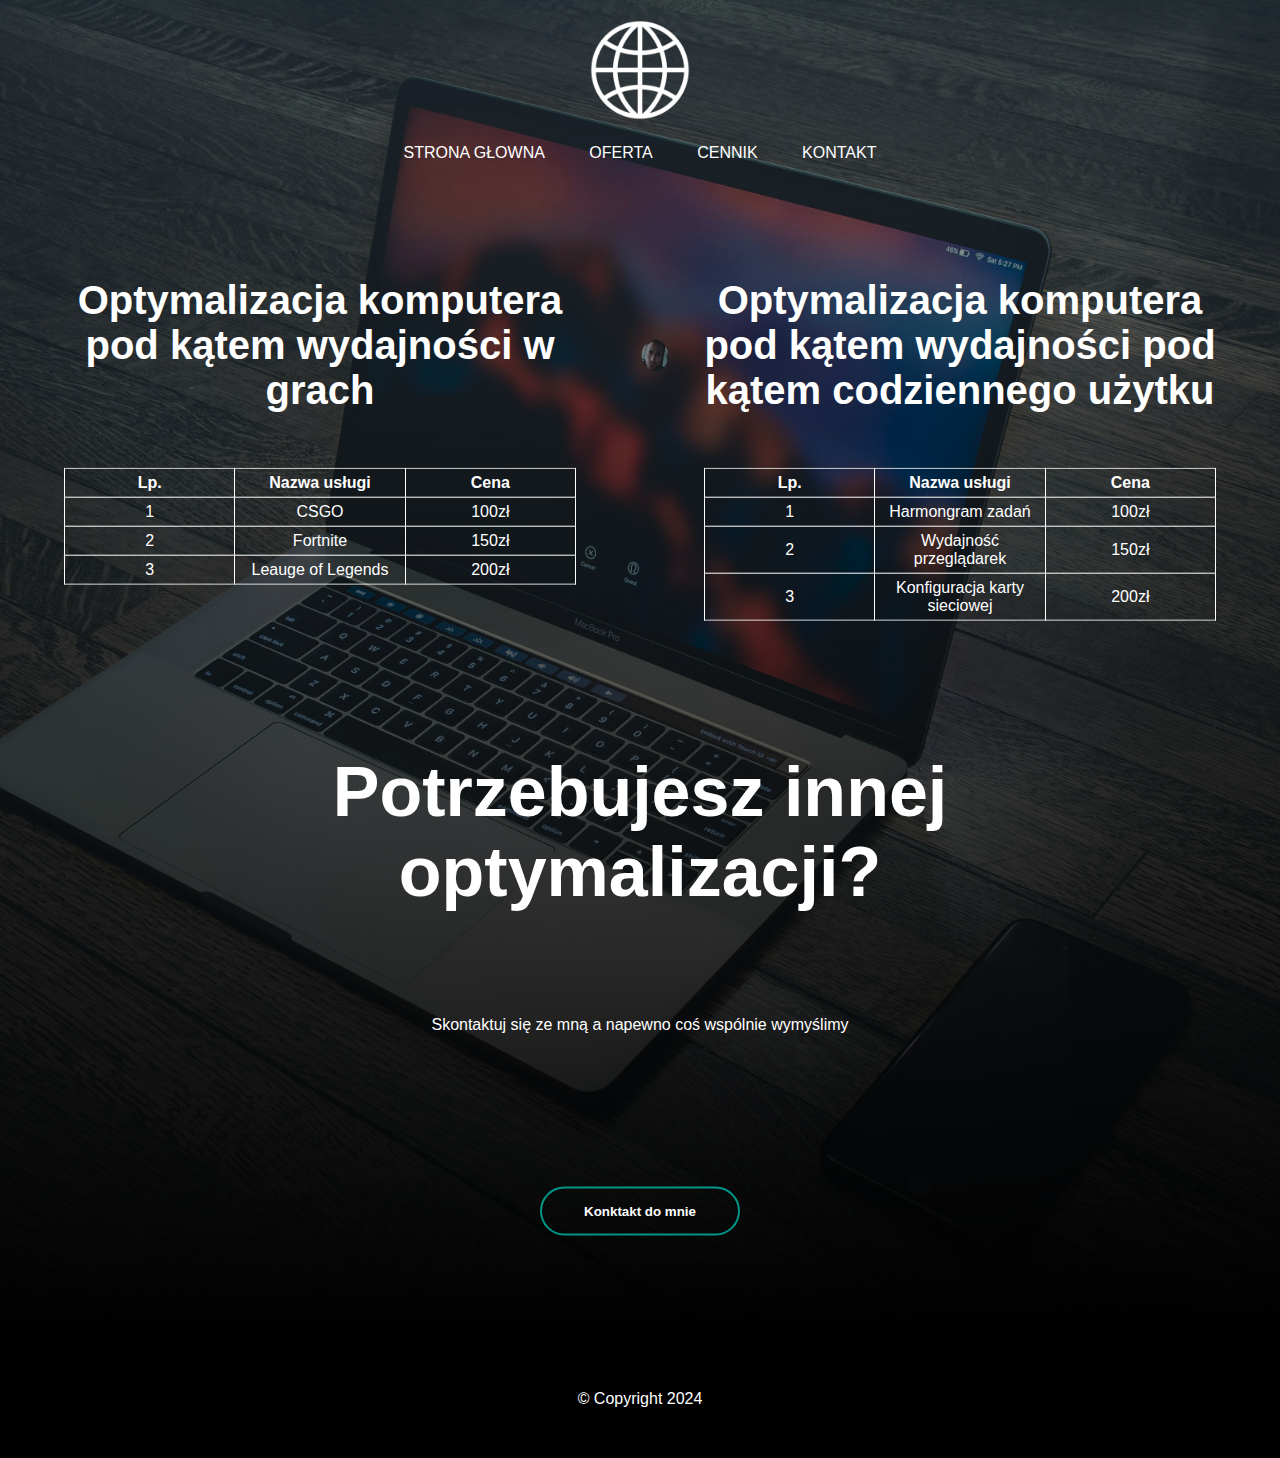
==== cennik.html @ 15f5d439 "first commit added" ====
<!DOCTYPE html>
<html lang="pl">
<head>
    <meta charset="UTF-8">
    <meta name="viewport" content="width=device-width, initial-scale=1.0">
    <title>Document</title>
    <link rel="stylesheet" type="text/css" href="style.css">
</head>
<body>
    <div class="banner">
        <header class="navbar">
            <a href="./index.html"><img src="./src/logo.png" alt="logo" style="width: 100px; height:100px;"></a>
            <ul>
                <li><a href="./index.html">STRONA GŁOWNA</a></li>
                <li><a href="./oferta.html">OFERTA</a></li>
                <li><a href="./cennik.html">CENNIK</a></li>
                <li><a href="./kontakt.html">KONTAKT</a></li>
            </ul>
        </header>

        <main class="">
            <div class="oferta">
                <div class="content">
                    <h1>Optymalizacja komputera pod kątem wydajności w grach</h1>
                    <div class="cennik" role="region" tabindex="0">
                        <table>
                            <thead>
                                <tr>
                                    <th>Lp.</th>
                                    <th>Nazwa usługi</th>
                                    <th>Cena</th>
                                </tr>
                            </thead>
                            <tbody>
                                <tr>
                                    <td>1</td>
                                    <td>CSGO</td>
                                    <td>100zł</td>
                                </tr>
                                <tr>
                                    <td>2</td>
                                    <td>Fortnite</td>
                                    <td>150zł</td>
                                </tr>
                                <tr>
                                    <td>3</td>
                                    <td>Leauge of Legends</td>
                                    <td>200zł</td>
                                </tr>
                            </tbody>
                        </table>
                        </div>
                </div>
                <div class="content">
                    <h1>Optymalizacja komputera pod kątem wydajności pod kątem codziennego użytku</h1>
                        <div class="cennik" role="region" tabindex="0">
                            <table>
                                <thead>
                                    <tr>
                                        <th>Lp.</th>
                                        <th>Nazwa usługi</th>
                                        <th>Cena</th>
                                    </tr>
                                </thead>
                                <tbody>
                                    <tr>
                                        <td>1</td>
                                        <td>Harmongram zadań</td>
                                        <td>100zł</td>
                                    </tr>
                                    <tr>
                                        <td>2</td>
                                        <td>Wydajność przeglądarek</td>
                                        <td>150zł</td>
                                    </tr>
                                    <tr>
                                        <td>3</td>
                                        <td>Konfiguracja karty sieciowej</td>
                                        <td>200zł</td>
                                    </tr>
                                </tbody>
                            </table>
                        </div>
                </div>
            </div>
            <div class="content">
                <h1>Potrzebujesz innej optymalizacji?</h1>
                <p>
                    Skontaktuj się ze mną a napewno coś wspólnie wymyślimy
                </p>
                <div class="buttons">
                    <a href="./kontakt.html"><button type="button"><span></span>Konktakt do mnie</button></a>
                </div>
            </div>      
        </main>
    </div>
    <footer class="footer">
        <p>&copy;&nbsp;Copyright&nbsp;2024</p>
    </footer>
</body>
</html>
---- style.css ----
*{
    margin: 0px auto;
    padding: 0px 0px;
    font-family: sans-serif;
 }


 .banner{
    width: 100%;
    min-height: 100vh !important;
    background-image: 
    linear-gradient(rgba(0,0,0,0.20),rgba(0.0.0.20)),url(src/background.jpg);
    background-size: cover;
    background-position: center;
 }

 .navbar{
    width: 100%;
    margin: auto;
    display: flex;
    align-items: center;
    justify-content: space-between;
    flex-direction: column;
    
 }

 header a img{
    margin: 20px 0px;
 }

 .navbar ul li{
    list-style: none;
    display: inline-block;
    margin: 0 20px;
    position: relative;
 }

 .navbar ul li a{
    text-decoration: none;
    color: #fff;
    text-transform: uppercase;
 }

.navbar ul li::after{
    content:  '';
    height: 3px;
    width: 0;
    background: #009688;
    position: absolute;
    left: 0;
    bottom: -10px;
    transition: 0.5s;
}

.navbar ul li:hover::after{
    width: 100%;
}

main{
    width: 100%;
    display: flex;
    justify-content: center;
    flex-direction: column;    
}
.content{
    width: 50%;
    /* top: 40%; */
    transform: translateY(-10%);
    text-align: center;
    color: white;
    margin-top: 150px;
    

}

.content h1{
    font-size: 70px;
    margin-bottom: 100px;
}

.content p{
    margin: 20px auto;
    font-weight: 100;
    line-height: 25px;
}

button{
    width: 200px;
    padding: 15px 0;
    text-align: center;
    margin: 50px 10px;
    border-radius: 25px;
    font-weight: bold;
    border: 2px solid #009688 ;
    background-color: transparent;
    color: #fff;
    cursor: pointer;
    position: relative;
    overflow: hidden;
}
.buttons{
    height: 50px;
    margin:100px 0px;
}
span{
    background: #009688;
    height: 100%;
    width: 0;
    border-radius: 25px;
    position: absolute;
    left: 0;
    bottom: 0;
    z-index: -1;
    transition: 0.5s;
}

button:hover span{
    width: 100%;
}
button:hover{
    border: none;
}

.footer{
    background-color: black;
    display: flex;
    justify-content: center;
    color: #fff;
    padding-top: 50px;
    padding-bottom: 50px;
}

.oferta{
    display: flex;
    flex-direction: row;
    justify-content: space-between;
}

.oferta .content h1{
    font-size: 40px;
    height: 10vh;
}
.oferta .content{
    width: 40%;
}
.oferta .content p{
    height: 5vh;
}

.cennik {
    overflow: auto;
    width: 100%;
}

.cennik table {
    border: 1px white #000;
    height: 100%;
    width: 100%;
    table-layout: fixed;
    border-collapse: collapse;
    border-spacing: 1px;
    text-align: center;
}


.cennik th {
    border: 1px solid white;
    background-color: transparent;
    color: #fff;
    padding: 5px;
}

.cennik td {
    border: 1px solid white;
    background-color: transparent;
    color: #fff;
    padding: 5px;
}
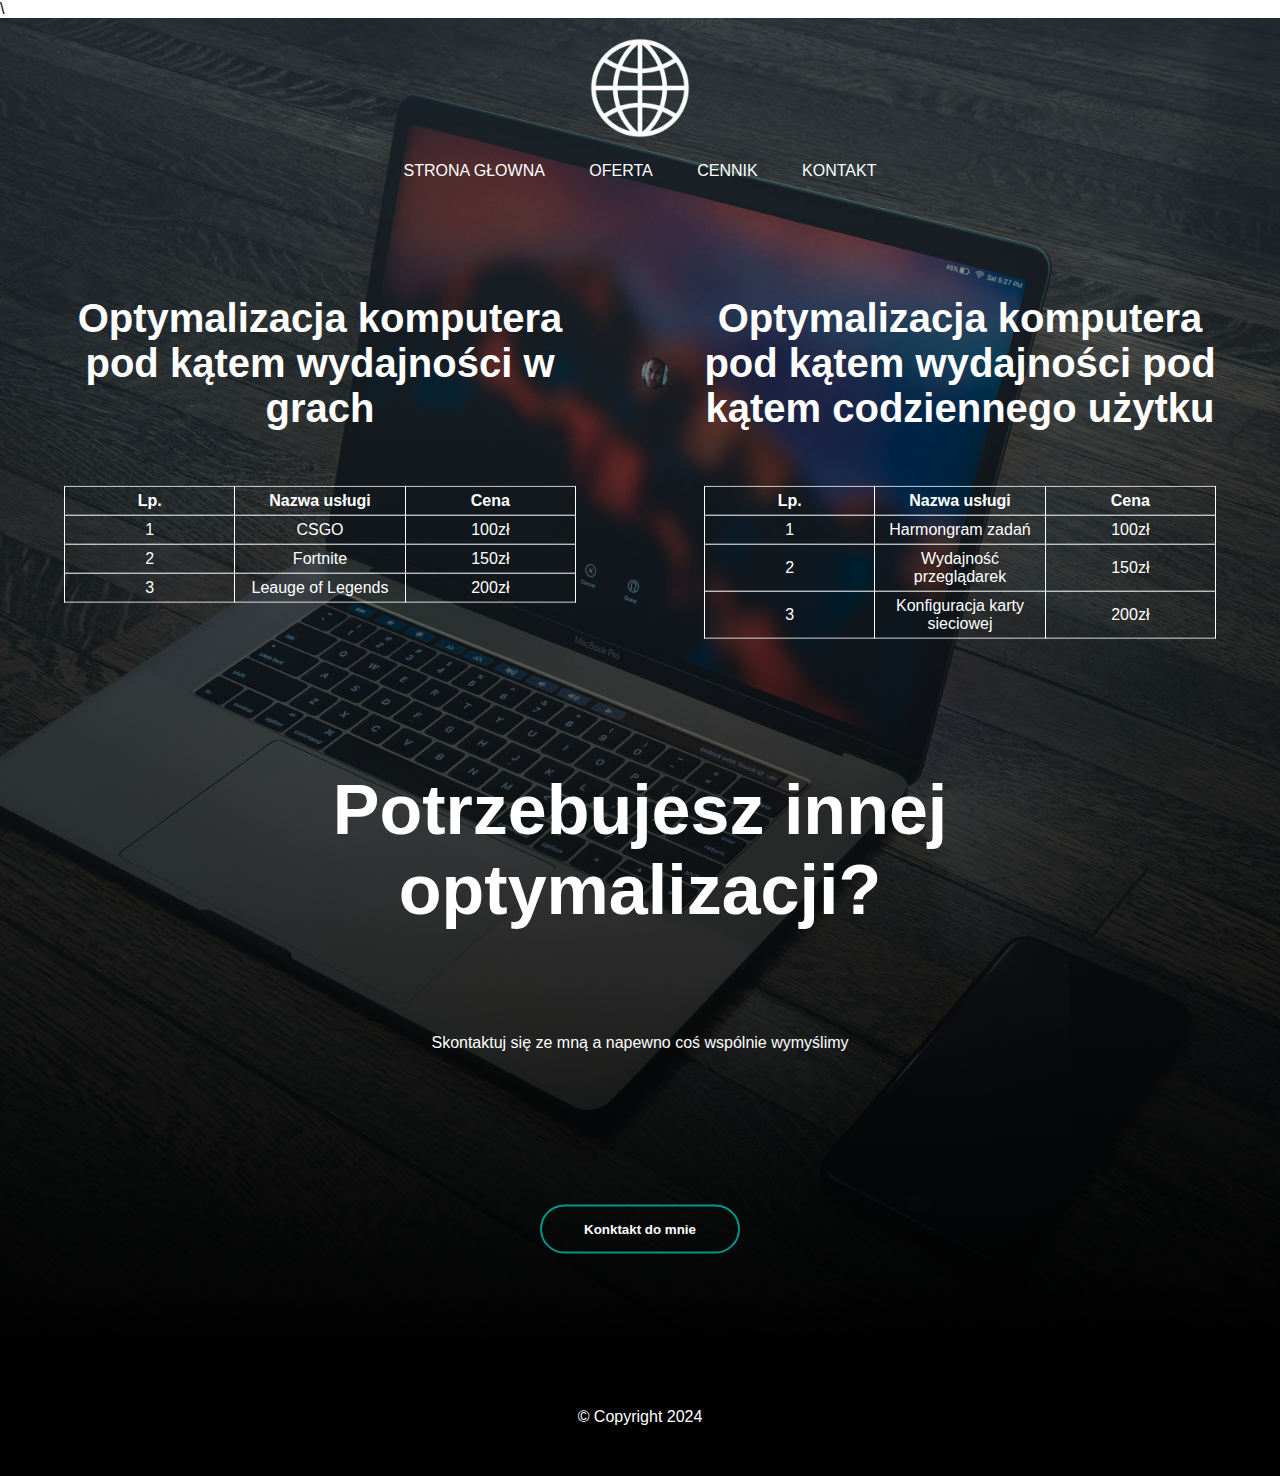
==== commit a857e9fd: "Meta tags updated" ====
--- a/cennik.html
+++ b/cennik.html
@@ -3,8 +3,16 @@
 <head>
     <meta charset="UTF-8">
     <meta name="viewport" content="width=device-width, initial-scale=1.0">
-    <title>Document</title>
-    <link rel="stylesheet" type="text/css" href="style.css">
+    <title>My own site</title>
+    <meta name="description" content="Optymalizacja komputera pod kątem wydajności">
+    <meta name="keywords" content="Optymalizacja,Wiecej fps w grach,wydajnośc,wydajność komputera">
+    <meta name="author" content="Jakub Kędzia">
+    <meta name="robots" content="noindex">
+    <meta property="og:title" content="Optymalizacja komputera pod kątem wydajności">
+    <meta property="og:url" content="jakubkedzia.github.io/OSI/"/>
+    <meta property="og:type" content="website"/>
+    <meta property="og:image" content="https://github.com/jakubkedzia/OSI/blob/main/src/background.jpg?raw=true" />
+    <link rel="stylesheet" type="text/css" href="style.css">\
 </head>
 <body>
     <div class="banner">
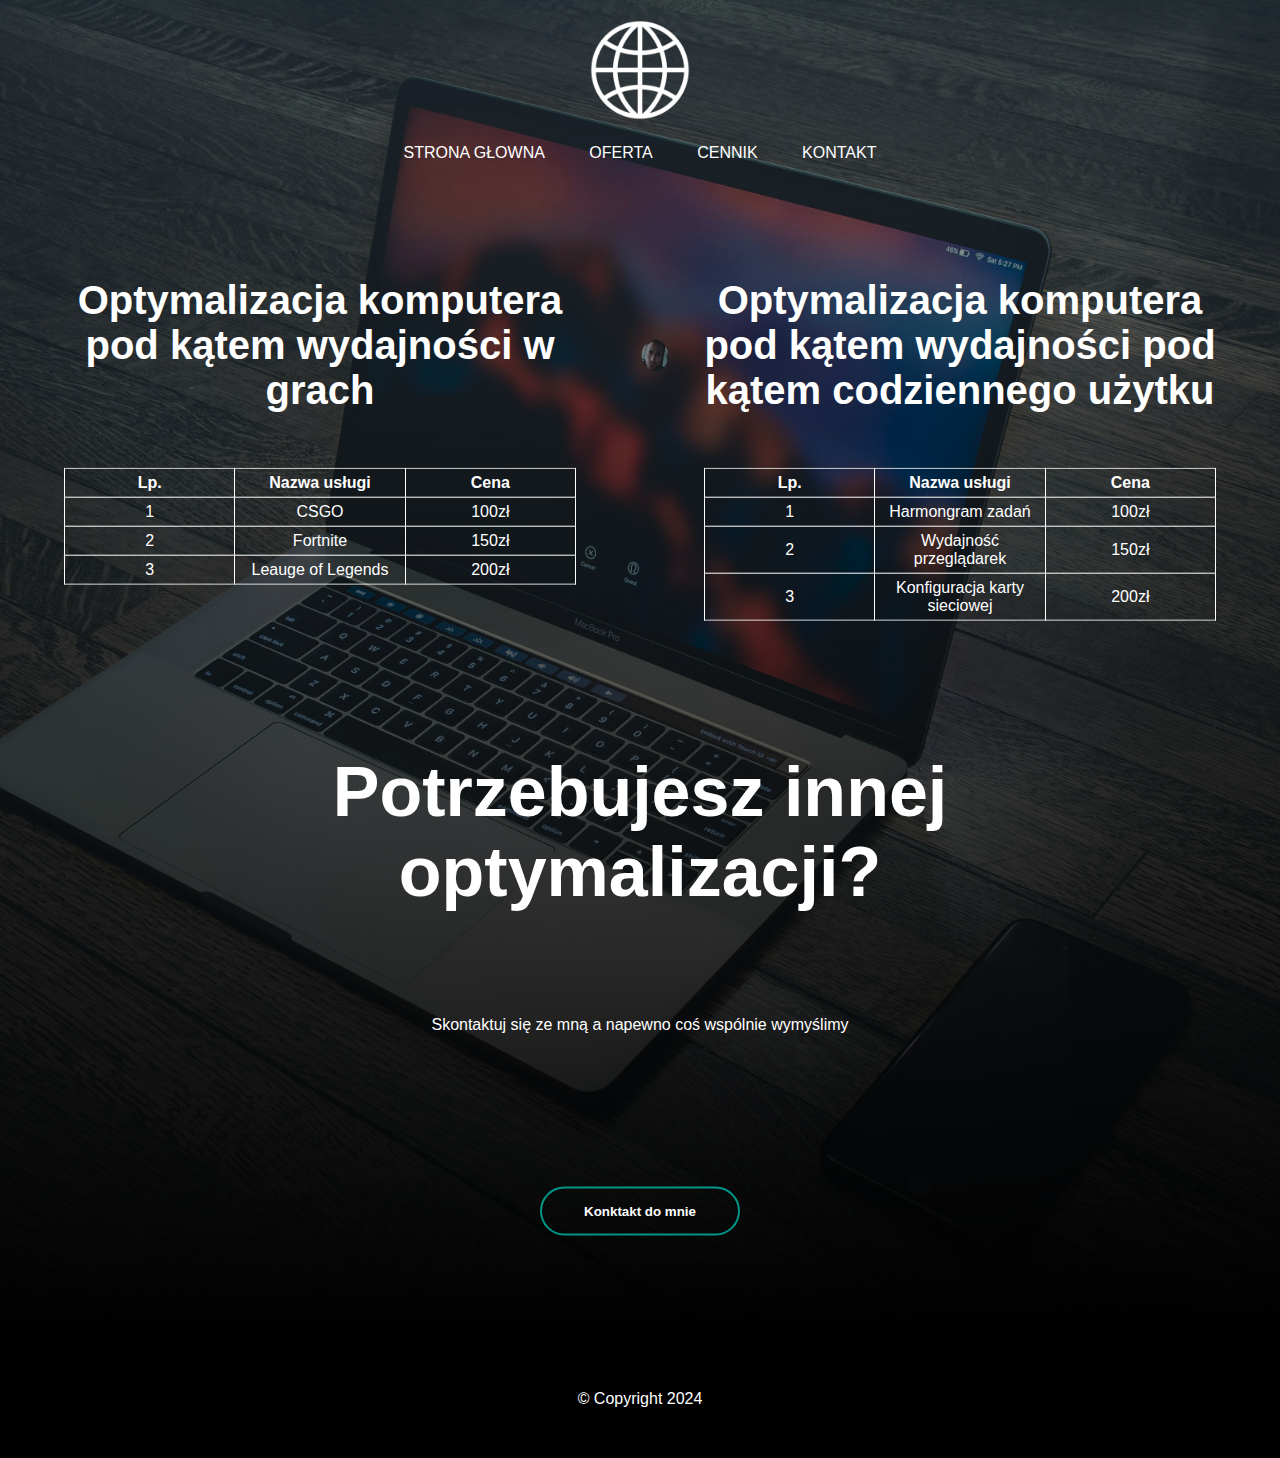
==== commit 6ec7040d: "slash deleted" ====
--- a/cennik.html
+++ b/cennik.html
@@ -12,7 +12,7 @@
     <meta property="og:url" content="jakubkedzia.github.io/OSI/"/>
     <meta property="og:type" content="website"/>
     <meta property="og:image" content="https://github.com/jakubkedzia/OSI/blob/main/src/background.jpg?raw=true" />
-    <link rel="stylesheet" type="text/css" href="style.css">\
+    <link rel="stylesheet" type="text/css" href="style.css">
 </head>
 <body>
     <div class="banner">
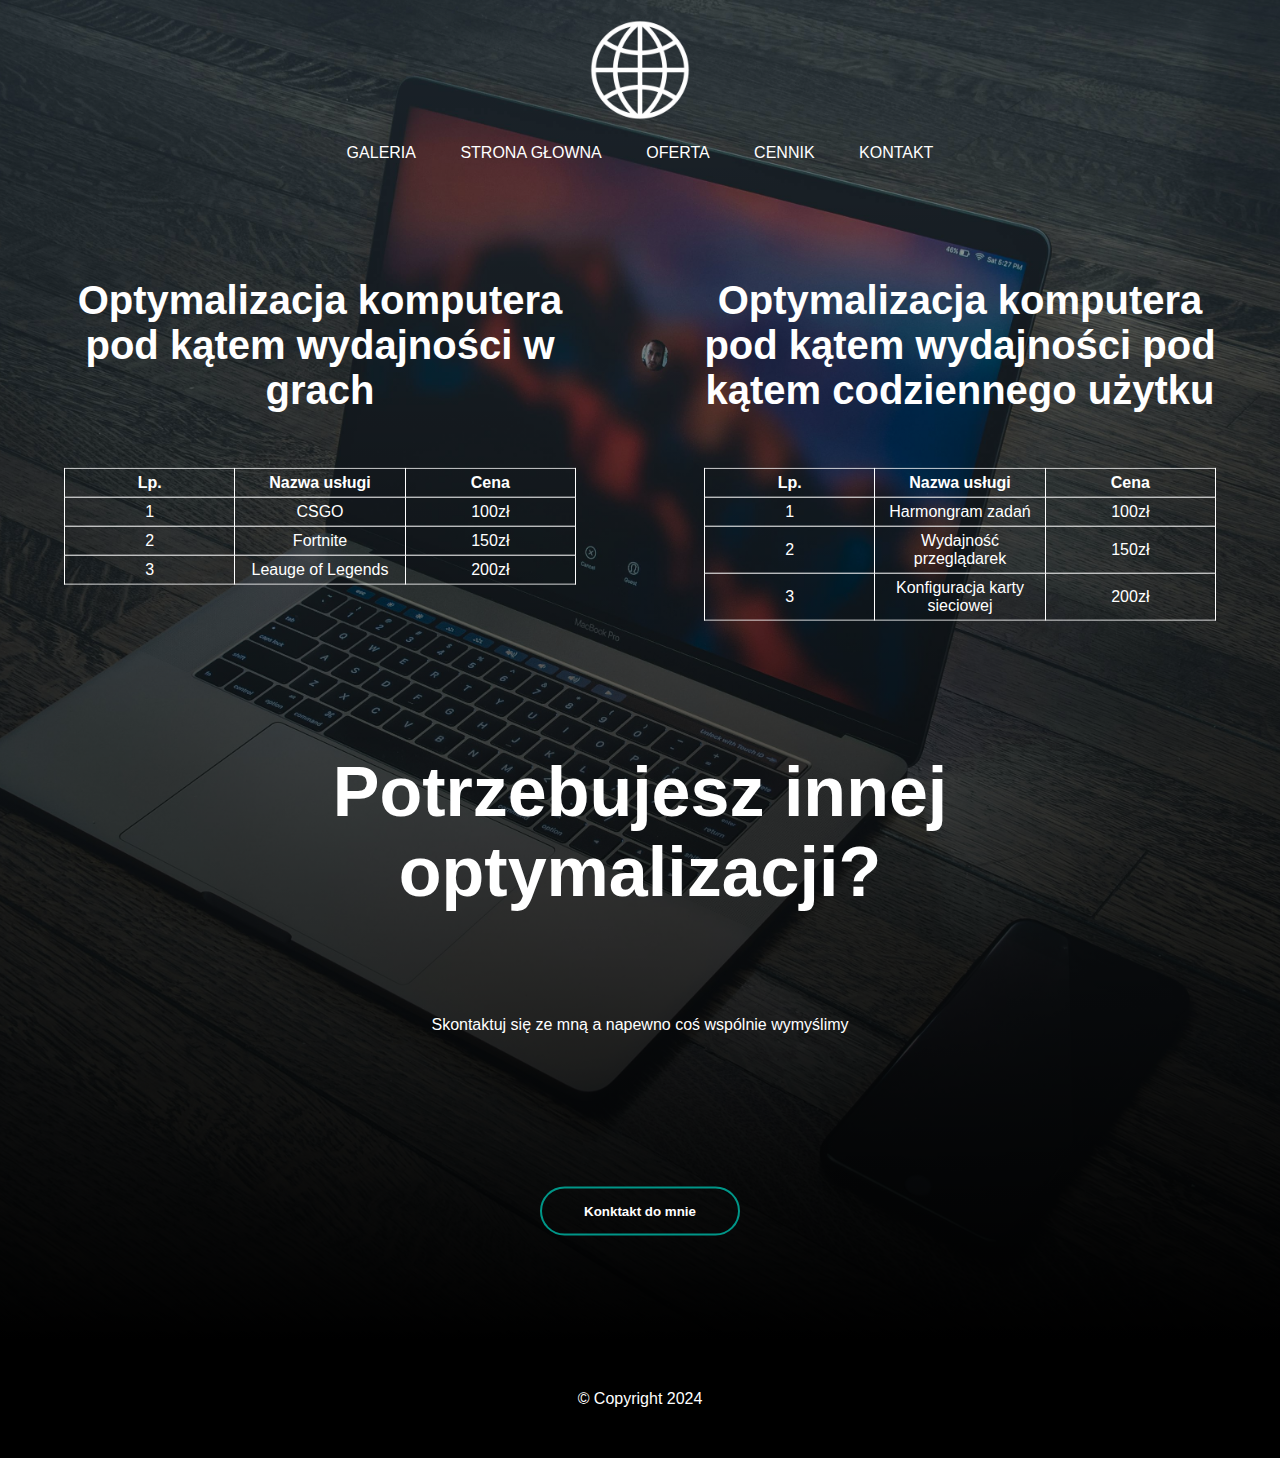
==== commit b4e30ec1: "updated" ====
--- a/cennik.html
+++ b/cennik.html
@@ -19,6 +19,7 @@
         <header class="navbar">
             <a href="./index.html"><img src="./src/logo.png" alt="logo" style="width: 100px; height:100px;"></a>
             <ul>
+                <li><a href="./galeria.html">GALERIA</a></li>
                 <li><a href="./index.html">STRONA GŁOWNA</a></li>
                 <li><a href="./oferta.html">OFERTA</a></li>
                 <li><a href="./cennik.html">CENNIK</a></li>
--- a/style.css
+++ b/style.css
@@ -177,3 +177,48 @@
     padding: 5px;
 }
 
+.foto{
+    width: 30%;
+    height: 30%;
+    border-radius: 10px;
+    border: 2px solid white;
+    margin: 10px;
+}
+
+.foto {
+    cursor: pointer;
+    transition: transform 0.2s ease-in-out;
+  }
+  
+  .foto:hover {
+    transform: scale(1.1);
+  }
+  
+  .image-container {
+    position: fixed;
+    top: 0;
+    left: 0;
+    width: 100%;
+    height: 100%;
+    display: flex;
+    justify-content: center;
+    align-items: center;
+    background: rgba(0, 0, 0, 0.7);
+  }
+  
+  .enlarged-image {
+    margin: 20px;
+    max-width: 80%;
+    max-height: 80%;
+    transition: transform 0.2s ease-in-out;
+  }
+
+.displayimg{
+    min-height: 100px;
+    min-width: 150px;
+    display: flex;
+    justify-content: center;
+    align-items: center;
+    margin-top: 20px;
+}
+
